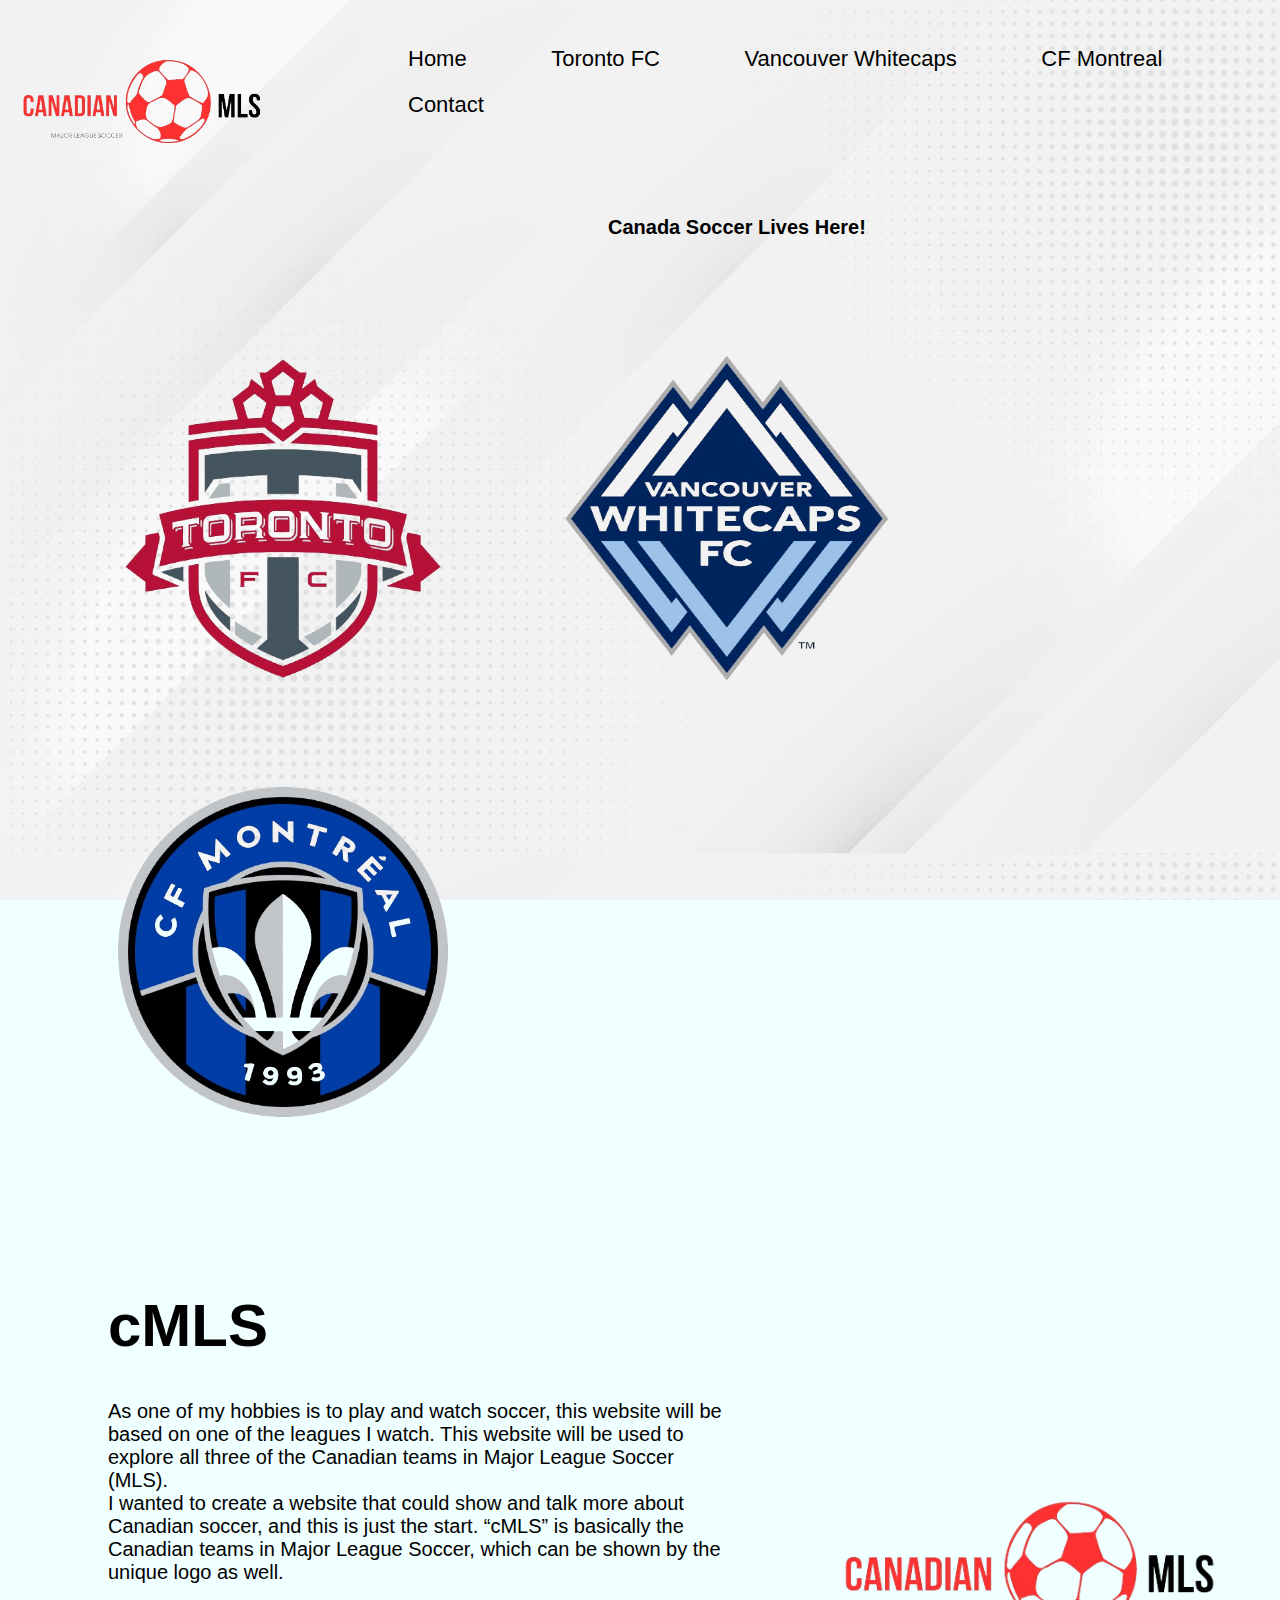
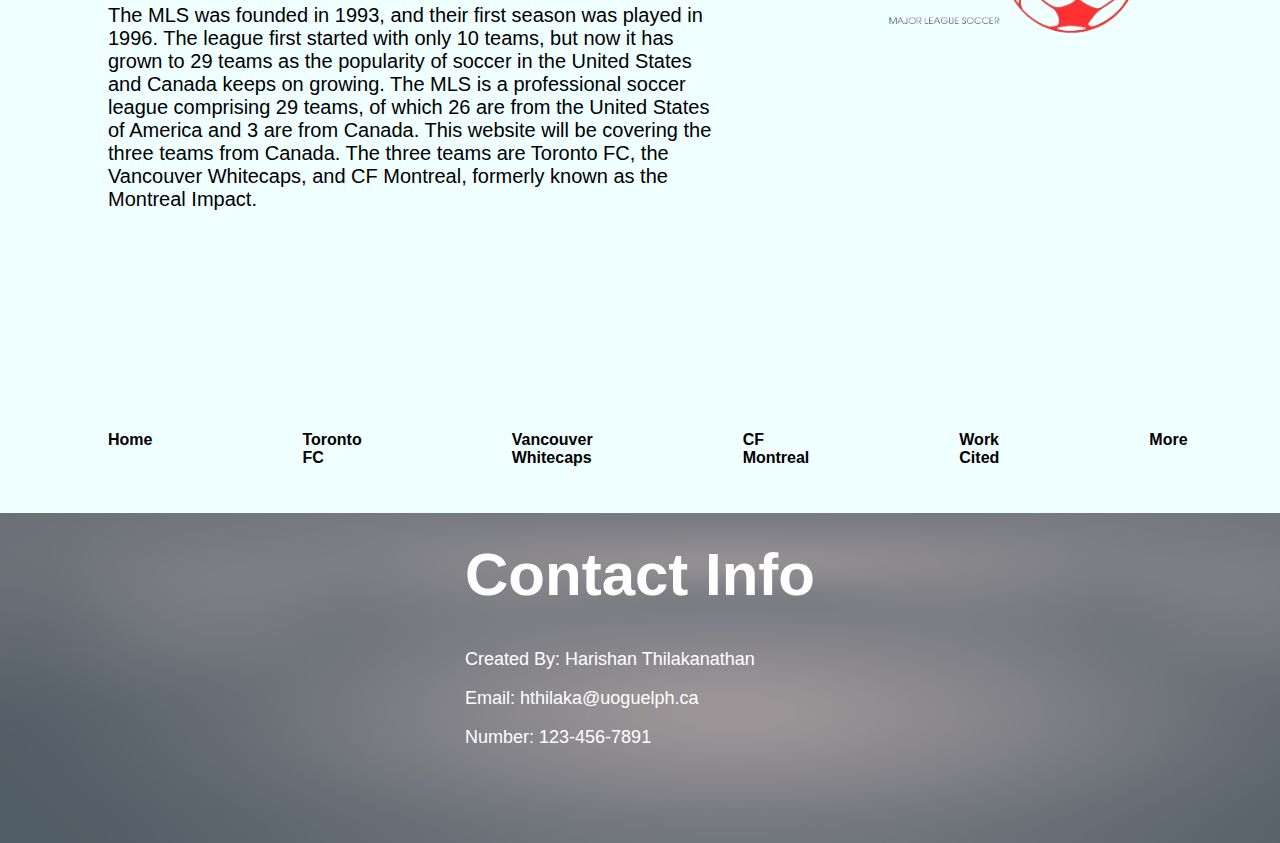
==== index.html @ bbf011fc "Rename home.html to index.html" ====
<!-- By: Harishan Thilakanathan(1274198) -->
<!-- Email: hthilaka@uoguelph.ca -->
<!-- Purpose: Assignment 3 (CIS 1050) -->

<!-- Date: Monday, April 8, 2024 -->

<!-- WORD COUNT: 1300+ Words in this website as a whole -->

<!-- Website is about the 3 different Canadian soccer teams in the MLS (Major League Soccer) -->

<!-- FILENAME: home.html-->

<!------------------------------------------------------------------------------->

<!--this is a declaration, that tells the web browser that this is HTML5-->
<!DOCTYPE html>
<!-- TAG to indicate that this is the beggeineg of html document-->
<html lang="en">
   

<html>

<body>

    <head>
        <meta charset="UTF-8">
        <meta name="viewport" content="width=device-width, initial-scale=1.0">
        <meta http-equiv="X-UA-Compatible" content="ie=edge">
        <title>cMLS</title>
        <link rel="stylesheet" href="webstyle.css" >
    </head>

    

<!--TOP MENU-->

<header>
    <div id = "top-header">
        <nav>
            <ul>
                <li><a href="home.html">Home</a></li>
                <li><a href="one.html">Toronto FC</a></li>
                <li><a href="two.html">Vancouver Whitecaps</a></li>
                <li><a href="three.html">CF Montreal</a></li>
                <li><a href="#section4">Contact</a></li>
            </ul>
        </nav>

    </div>
</header>

<!--The log-->
<div class="logo">

    <img src="newLogo.png">

</div>


<div class="introMoto">

    <h1>Canada Soccer Lives Here! </h1>

</div>


<!--Team logos on the home page-->
<div class="teamLogos">


    <img src="tfcLogo.png">
    <img src="vancLogo.png">
    <img src="montLogo.png">

</div>


<!--The cMLS text on the home page-->
<div class="container">


    <div class="text">

        <h1>cMLS</h1>
        <p>As one of my hobbies is to play and watch soccer, this website will be<br> based on one of the leagues I watch. This website will be used to<br> explore all three of the Canadian teams in Major League Soccer (MLS).<br> I wanted to create a website that could show and talk more about<br> Canadian soccer, and this is just the start. “cMLS” is basically the<br> Canadian teams in Major League Soccer, which can be shown by the<br> unique logo as well. </p>

        <p>The MLS was founded in 1993, and their first season was played in<br> 1996. The league first started with only 10 teams, but now it has<br> grown to 29 teams as the popularity of soccer in the United States<br> and Canada keeps on growing. The MLS is a professional soccer<br> league comprising 29 teams, of which 26 are from the United States<br> of America and 3 are from Canada. This website will be covering the<br> three teams from Canada. The three teams are Toronto FC, the<br> Vancouver Whitecaps, and CF Montreal, formerly known as the<br> Montreal Impact.</p>
    </div>


    <div class="image">

        <img src="newLogo.png" >

    </div>

</div>


<!--The links at the bottom of every page, right above the footer-->
<div class = footerHeader>

    <ul>
        <li><a href="home.html">Home</a></li>
        <li><a href="one.html">Toronto FC</a></li>
        <li><a href="two.html">Vancouver Whitecaps</a></li>
        <li><a href="three.html">CF Montreal</a></li>
        <li><a href="Work Cited - A3 (CIS 1050) - Harishan Thilakanathan (1274198).pdf" download>Work Cited</a></li>
        <li><a href="404.html">More</a></li>
    </ul>

</div>



<!--The footer-->
<section id="section4" class="image-section">

    <img src="footer1.png" class="background-image">

    <div class="textOverlay">

        <h1>Contact Info</h1>

        <p>Created By: Harishan Thilakanathan</p>
        <p>Email: hthilaka@uoguelph.ca</p>
        <p>Number: 123-456-7891</p>

    </div>

</section>

    
</body>

</html>
---- webstyle.css ----
/* By: Harishan Thilakanathan(1274198) */
/* Email: hthilaka@uoguelph.ca */
/* Purpose: Assignment 3 (CIS 1050) */

/* Date: Monday, April 8, 2024 */

/* WORD COUNT: 1300+ Words in this website as a whole */

/* Website is about the 3 different Canadian soccer teams in the MLS (Major League Soccer) */

/* FILENAME: webstyle.css */

/*---------------------------------------------------------------------------------------------*/

body{
    background-color: #F0FFFF;
    background-image: url(4907157.jpg);
    background-size: 100% auto;
    background-attachment: fixed;
    overflow: auto;
}

/* PICUTRE */

.image1{
  width: 300px;
  height: 200px;
}


.logo img{
  width: 290px;
  height: 280px;
  margin-top: -175px;

}


/* HEADER */

nav{
 
  display: flex;
  align-items: right;
  justify-content: space-between;
  flex-wrap: wrap;
  margin-left: 320px;
  margin-top: 20px;
  font-family: Avenir, Montserrat, Corbel, 'URW Gothic', source-sans-pro, sans-serif;
  position: relative;

}
  
/* ROW HEADER */

nav ul li{
  display: inline-block;
  list-style: none;
  margin: 10px 40px;

}

/* DECORATION, COLOUR OF TEXT */

nav ul li a {
  color: #000000;
  text-decoration: none;
  font-size: 22px;
  position: relative;
}


nav ul li a::after{
  content: ' ';
  width: 0;
  height: 3px;
  background: #000000;
  position: absolute;
  left: 0;
  bottom: -6px;
  transition: 0.5s;
}

nav ul li a:hover::after{
  width: 100%;
}

/*----------------------------------------------------------------*/


/*Quote and three teams logos on top of Home Page*/

.introMoto{

  font-family: Avenir, Montserrat, Corbel, 'URW Gothic', source-sans-pro, sans-serif;
  margin-top: -50px;
  margin-left: 600px;
  font-size: 10px;

}

.teamLogos img{

  width: 330px;
  height: 330px;
  margin-top: 100px;
  margin-left: 110px;

}

/*----------------------------------------------------------------*/


/* The Block of text and the logo beside eachother on the Home screen */

.container {
  display: flex;
  align-items: center; 
}


.text h1{
  flex: 1; 
  padding-right: 20px; 
  font-family: Avenir, Montserrat, Corbel, 'URW Gothic', source-sans-pro, sans-serif;
  margin-top: 170px;
  margin-left: 100px;
  font-size: 60px;
}

.text p{
  font-family: Avenir, Montserrat, Corbel, 'URW Gothic', source-sans-pro, sans-serif;
  margin-top: 20px;
  margin-left: 100px;
  font-size: 20px;

}

.image img{
  width: 450px;
  height: 440px;
  margin-left: 100px;
  margin-top: 210px;
}


/*----------------------------------------------------------------*/


/*The links Above the Footer*/

.footerHeader {
  margin-top: 200px;
  margin-left: 100px;
  font-family: Avenir, Montserrat, Corbel, 'URW Gothic', source-sans-pro, sans-serif;

}

.footerHeader ul {
  list-style: none; 
  padding: 0; 
  display: flex; 
  font-weight: bold;
}

.footerHeader li{
  list-style-type: none;
  
}

.footerHeader ul li {
  margin-right: 150px; 
}

.footerHeader ul li a {
  text-decoration: none; 
  color: black; 
}

/*-------------------------------------------------------------------------------------------*/

/*The FOOTER*/

.image-section {
  position: relative; 
}

.background-image {
  position: absolute;
  width: 1472px; 
  height: 330px; 
  margin-top: 30px;
  margin-left: -10px;
  margin-right: -10px;
}


.textOverlay {
  position: absolute; 
  top: 50%; 
  left: 50%; 
  transform: translate(-50%, -50%); 
  color: white; 
  text-align: left; 
  align-items: center;

  margin-top: 150px;
  font-family: Avenir, Montserrat, Corbel, 'URW Gothic', source-sans-pro, sans-serif;
  margin-right: 10px;
  
}

.textOverlay h1{
  font-size: 60px;
  align-items: center;
}

.textOverlay p{
  font-size: 18px;
  list-style-type: none;
  align-items: center;

}

/*---------------------------------------------------------------------------------------------*/




/* one.html CSS ELEMENTS (FOR THE TORONTO FC PAGE) */

.tHeader h1{

  font-family: Avenir, Montserrat, Corbel, 'URW Gothic', source-sans-pro, sans-serif;
  margin-top: -50px;
  margin-left: 110px;
  font-size: 35px;
  color: #e31c34;

}

.tHeader img{

  width: 50px;
  height: 50px;
  margin-top: -80px;
  margin-left: 30px;

}

.tHeader p{

  font-family: Avenir, Montserrat, Corbel, 'URW Gothic', source-sans-pro, sans-serif;
  margin-top: 10px;
  margin-left: 110px;
  font-size: 20px;

}


.tPictures img{

  width: 550px;
  height: 330px;
  margin-top: 100px;
  margin-left: 110px;

}
  

.notableSeason h1{

  font-family: Avenir, Montserrat, Corbel, 'URW Gothic', source-sans-pro, sans-serif;
  margin-top: 140px;
  margin-left: 110px;
  font-size: 35px;

}

.notableSeason p{

  font-family: Avenir, Montserrat, Corbel, 'URW Gothic', source-sans-pro, sans-serif;
  margin-top: 10px;
  margin-left: 110px;
  font-size: 20px;

}

.nSeasonsPictures img{

  width: 370px;
  height: 220px;
  margin-top: 50px;
  margin-left: 110px;
  margin-right: -70px;

}


.notableGame h1{

  font-family: Avenir, Montserrat, Corbel, 'URW Gothic', source-sans-pro, sans-serif;
  margin-top: 210px;
  margin-left: 110px;
  font-size: 35px;

}

.notableGame p{

  font-family: Avenir, Montserrat, Corbel, 'URW Gothic', source-sans-pro, sans-serif;
  margin-top: 10px;
  margin-left: 110px;
  font-size: 20px;
  
}

.nGamePictures img{

  width: 550px;
  height: 330px;
  margin-top: 60px;
  margin-left: 110px;

}

.notablePlayers h1{

  font-family: Avenir, Montserrat, Corbel, 'URW Gothic', source-sans-pro, sans-serif;
  margin-top: 100px;
  margin-left: 110px;
  font-size: 35px;

}

.notablePlayers p{

  font-family: Avenir, Montserrat, Corbel, 'URW Gothic', source-sans-pro, sans-serif;
  margin-top: 10px;
  margin-left: 110px;

}



/* PLAYER 1 (Giovinco) -------------------------*/

.p1Name h1{

  font-family: Avenir, Montserrat, Corbel, 'URW Gothic', source-sans-pro, sans-serif;
  margin-top: 25px;
  margin-left: 110px;
  font-size: 20px;

}

.player1 img{

  width: 445px; 
  height: auto; 
  margin-right: 20px;
  margin-left: 110px;


}

.player1{
  display: flex;
  align-items: center;
}

.player1 ul{

  margin-left: 10px;
  margin-top: 10px;
  padding: 0;
  font-family: Avenir, Montserrat, Corbel, 'URW Gothic', source-sans-pro, sans-serif;

}

.player1 li{
  margin-bottom: 25px;

}


/*PLAYER 2 (Altidore) --------------------------------*/

.p2Name h1{

  font-family: Avenir, Montserrat, Corbel, 'URW Gothic', source-sans-pro, sans-serif;
  margin-top: 40px;
  margin-left: 110px;
  font-size: 20px;
  margin-bottom: -130px;

}

.player2 img{

  width: 445px; 
  height: auto; 
  margin-right: 20px;
  margin-left: 110px;
  margin-top: 150px;

}

.player2{
  display: flex;
  align-items: center;
}

.player2 ul{

  margin-left: 10px;
  margin-top: 100px;
  padding: 0;
  font-family: Avenir, Montserrat, Corbel, 'URW Gothic', source-sans-pro, sans-serif;

}

.player2 li{
  margin-bottom: 35px;
}

/*PLAYER 3 (Osario) -------------------------*/

.p3Name h1{

  font-family: Avenir, Montserrat, Corbel, 'URW Gothic', source-sans-pro, sans-serif;
  margin-top: 50px;
  margin-left: 110px;
  font-size: 20px;
  margin-bottom: -130px;

}

.player3 img{

  width: 445px; 
  height: auto; 
  margin-right: 20px;
  margin-left: 110px;
  margin-top: 150px;

}

.player3{
  display: flex;
  align-items: center;
}

.player3 ul{

  margin-left: 10px;
  margin-top: 150px;
  padding: 0;
  font-family: Avenir, Montserrat, Corbel, 'URW Gothic', source-sans-pro, sans-serif;

}

.player3 li{
  margin-bottom: 25px;
}


/*PLAYER 4 (Bradley) -------------------------*/

.p4Name h1{

  font-family: Avenir, Montserrat, Corbel, 'URW Gothic', source-sans-pro, sans-serif;
  margin-top: 50px;
  margin-left: 110px;
  font-size: 20px;
  margin-bottom: -130px;

}

.player4 img{

  width: 445px; 
  height: auto; 
  margin-right: 20px;
  margin-left: 110px;
  margin-top: 150px;

}

.player4{
  display: flex;
  align-items: center;
}

.player4 ul{

  margin-left: 10px;
  margin-top: 150px;
  padding: 0;
  font-family: Avenir, Montserrat, Corbel, 'URW Gothic', source-sans-pro, sans-serif;

}

.player4 li{
  margin-bottom: 25px;
}


/*---------------------------------------------------------------------------------------------------------------------------*/





/* two.html CSS ELEMENTS (FOR THE Vancouver Whitecaps PAGE) */


.vHeader h1{

  font-family: Avenir, Montserrat, Corbel, 'URW Gothic', source-sans-pro, sans-serif;
  margin-top: -50px;
  margin-left: 110px;
  font-size: 35px;
  color: #9cc2e9;

}

.vHeader img{

  width: 50px;
  height: 50px;
  margin-top: -80px;
  margin-left: 30px;

}

.vHeader p{

  font-family: Avenir, Montserrat, Corbel, 'URW Gothic', source-sans-pro, sans-serif;
  margin-top: 10px;
  margin-left: 110px;
  font-size: 20px;

}

.vPictures img{

  width: 550px;
  height: 330px;
  margin-top: 100px;
  margin-left: 110px;

}


.vNotableSeason h1{

  font-family: Avenir, Montserrat, Corbel, 'URW Gothic', source-sans-pro, sans-serif;
  margin-top: 150px;
  margin-left: 110px;
  font-size: 35px;

}

.vNotableSeason p{

  font-family: Avenir, Montserrat, Corbel, 'URW Gothic', source-sans-pro, sans-serif;
  margin-top: 10px;
  margin-left: 110px;
  font-size: 20px;

}

.vSeasonsPictures img{

  width: 580px;
  height: 380px;
  margin-top: 50px;
  margin-left: 110px;
  margin-right: -70px;

}

.vNotablePlayers h1{

  font-family: Avenir, Montserrat, Corbel, 'URW Gothic', source-sans-pro, sans-serif;
  margin-top: 100px;
  margin-left: 110px;
  font-size: 35px;

}

.vNotablePlayers p{

  font-family: Avenir, Montserrat, Corbel, 'URW Gothic', source-sans-pro, sans-serif;
  margin-top: 10px;
  margin-left: 110px;

}


/* PLAYER 1 (Alphonso Davies) -------------------------*/

.p1NameV h1{

  font-family: Avenir, Montserrat, Corbel, 'URW Gothic', source-sans-pro, sans-serif;
  margin-top: 25px;
  margin-left: 110px;
  font-size: 20px;

}

.player1V img{

  width: 425px; 
  height: auto; 
  margin-right: 20px;
  margin-left: 110px;
  margin-top: -20px;


}

.player1V{
  display: flex;
  align-items: center;
}

.player1V ul{

  margin-left: 10px;
  margin-top: 10px;
  padding: 0;
  font-family: Avenir, Montserrat, Corbel, 'URW Gothic', source-sans-pro, sans-serif;

}

.player1V li{
  margin-bottom: 25px;

}


/*PLAYER 2 (Camilo) -------------------------*/

.p2NameV h1{

  font-family: Avenir, Montserrat, Corbel, 'URW Gothic', source-sans-pro, sans-serif;
  margin-top: 40px;
  margin-left: 110px;
  font-size: 20px;
  margin-bottom: -150px;

}

.player2V img{

  width: 445px; 
  height: auto; 
  margin-right: 20px;
  margin-left: 110px;
  margin-top: 150px;

}

.player2V{
  display: flex;
  align-items: center;
}

.player2V ul{

  margin-left: 10px;
  margin-top: 170px;
  padding: 0;
  font-family: Avenir, Montserrat, Corbel, 'URW Gothic', source-sans-pro, sans-serif;

}

.player2V li{
  margin-bottom: 30px;
}




/*PLAYER 3 (Russel Teibert) -------------------------*/

.p3NameV h1{

  font-family: Avenir, Montserrat, Corbel, 'URW Gothic', source-sans-pro, sans-serif;
  margin-top: 40px;
  margin-left: 110px;
  font-size: 20px;
  margin-bottom: -150px;

}

.player3V img{

  width: 445px; 
  height: auto; 
  margin-right: 20px;
  margin-left: 110px;
  margin-top: 170px;

}

.player3V{
  display: flex;
  align-items: center;
}

.player3V ul{

  margin-left: 10px;
  margin-top: 170px;
  padding: 0;
  font-family: Avenir, Montserrat, Corbel, 'URW Gothic', source-sans-pro, sans-serif;

}

.player3V li{
  margin-bottom: 30px;
}


/*---------------------------------------------------------------------------------------------------------------------------*/





/* three.html CSS ELEMENTS (FOR THE CF MONTREAL PAGE) */


.mHeader h1{

  font-family: Avenir, Montserrat, Corbel, 'URW Gothic', source-sans-pro, sans-serif;
  margin-top: -50px;
  margin-left: 110px;
  font-size: 35px;
  color: #003da7;

}

.mHeader img{

  width: 50px;
  height: 50px;
  margin-top: -80px;
  margin-left: 30px;

}

.mHeader p{

  font-family: Avenir, Montserrat, Corbel, 'URW Gothic', source-sans-pro, sans-serif;
  margin-top: 10px;
  margin-left: 110px;
  font-size: 20px;

}

.mPictures img{

  width: 550px;
  height: 330px;
  margin-top: 100px;
  margin-left: 110px;

}

.mNotableSeason h1{

  font-family: Avenir, Montserrat, Corbel, 'URW Gothic', source-sans-pro, sans-serif;
  margin-top: 150px;
  margin-left: 110px;
  font-size: 35px;

}

.mNotableSeason p{

  font-family: Avenir, Montserrat, Corbel, 'URW Gothic', source-sans-pro, sans-serif;
  margin-top: 10px;
  margin-left: 110px;
  font-size: 20px;

}

.mSeasonsPictures img{

  width: 580px;
  height: 300px;
  margin-top: 50px;
  margin-left: 110px;
  margin-right: -70px;

}

.logoChange h1{

  font-family: Avenir, Montserrat, Corbel, 'URW Gothic', source-sans-pro, sans-serif;
  margin-top: 150px;
  margin-left: 110px;
  font-size: 35px;


}

.logoChange p{

  font-family: Avenir, Montserrat, Corbel, 'URW Gothic', source-sans-pro, sans-serif;
  margin-top: 10px;
  margin-left: 110px;
  font-size: 20px;

}

.changePics img{

    width: 370px;
    height: 350px;
    margin-top: 50px;
    margin-left: 110px;
    margin-right: -70px;
  
}



.mNotablePlayers h1{

  font-family: Avenir, Montserrat, Corbel, 'URW Gothic', source-sans-pro, sans-serif;
  margin-top: 150px;
  margin-left: 110px;
  font-size: 35px;

}

.mNotablePlayers p{

  font-family: Avenir, Montserrat, Corbel, 'URW Gothic', source-sans-pro, sans-serif;
  margin-top: 10px;
  margin-left: 110px;

}


/* PLAYER 1 (Ignacio Piatti) -------------------------*/

.p1NameM h1{

  font-family: Avenir, Montserrat, Corbel, 'URW Gothic', source-sans-pro, sans-serif;
  margin-top: 25px;
  margin-left: 110px;
  font-size: 20px;

}

.player1M img{

  width: 425px; 
  height: auto; 
  margin-right: 20px;
  margin-left: 110px;
  margin-top: -15px;


}

.player1M{
  display: flex;
  align-items: center;
}

.player1M ul{

  margin-left: 10px;
  margin-top: 10px;
  padding: 0;
  font-family: Avenir, Montserrat, Corbel, 'URW Gothic', source-sans-pro, sans-serif;

}

.player1M li{
  margin-bottom: 25px;

}



/*PLAYER 2 (Evan Bush) -------------------------*/

.p2NameM h1{

  font-family: Avenir, Montserrat, Corbel, 'URW Gothic', source-sans-pro, sans-serif;
  margin-top: 40px;
  margin-left: 110px;
  font-size: 20px;
  margin-bottom: -150px;

}

.player2M img{

  width: 425px; 
  height: auto; 
  margin-right: 20px;
  margin-left: 110px;
  margin-top: 160px;

}

.player2M{
  display: flex;
  align-items: center;
}

.player2M ul{

  margin-left: 10px;
  margin-top: 170px;
  padding: 0;
  font-family: Avenir, Montserrat, Corbel, 'URW Gothic', source-sans-pro, sans-serif;

}

.player2M li{
  margin-bottom: 30px;
}



/*PLAYER 3 (Marco Di Vaio) -------------------------*/

.p3NameM h1{

  font-family: Avenir, Montserrat, Corbel, 'URW Gothic', source-sans-pro, sans-serif;
  margin-top: 50px;
  margin-left: 110px;
  font-size: 20px;
  margin-bottom: -150px;

}

.player3M img{

  width: 425px; 
  height: auto; 
  margin-right: 20px;
  margin-left: 110px;
  margin-top: 130px;

}

.player3M{
  display: flex;
  align-items: center;
}

.player3M ul{

  margin-left: 10px;
  margin-top: 170px;
  padding: 0;
  font-family: Avenir, Montserrat, Corbel, 'URW Gothic', source-sans-pro, sans-serif;

}

.player3M li{
  margin-bottom: 30px;
}

/*---------------------------------------------------------------------------------------------------------------------------*/




/* 404 PAGE */


.notFound h1{

  position: absolute;
  top: 30%;
  left: 50%;
  transform: translate(-50%, -50%);
  text-align: center;
  font-family: Avenir, Montserrat, Corbel, 'URW Gothic', source-sans-pro, sans-serif;
  font-size: 50px;
}

.notFound p{


  position: absolute;
  top: 40%;
  left: 50%;
  transform: translate(-50%, -50%);
  text-align: center;
  font-family: Avenir, Montserrat, Corbel, 'URW Gothic', source-sans-pro, sans-serif;

}

.notFound a{
  text-decoration: none;
  color: #000000;
}

.nFound p{

  position: absolute;
  top: 45%;
  left: 50%;
  transform: translate(-50%, -50%);
  text-align: center;
  font-family: Avenir, Montserrat, Corbel, 'URW Gothic', source-sans-pro, sans-serif;

}

.nFound a{

  text-decoration: none;
  color: #000000;

}


.nFound img{
  margin-top: 350px;
  height: auto;
  width: 300px;
  margin-left: 590px;
}
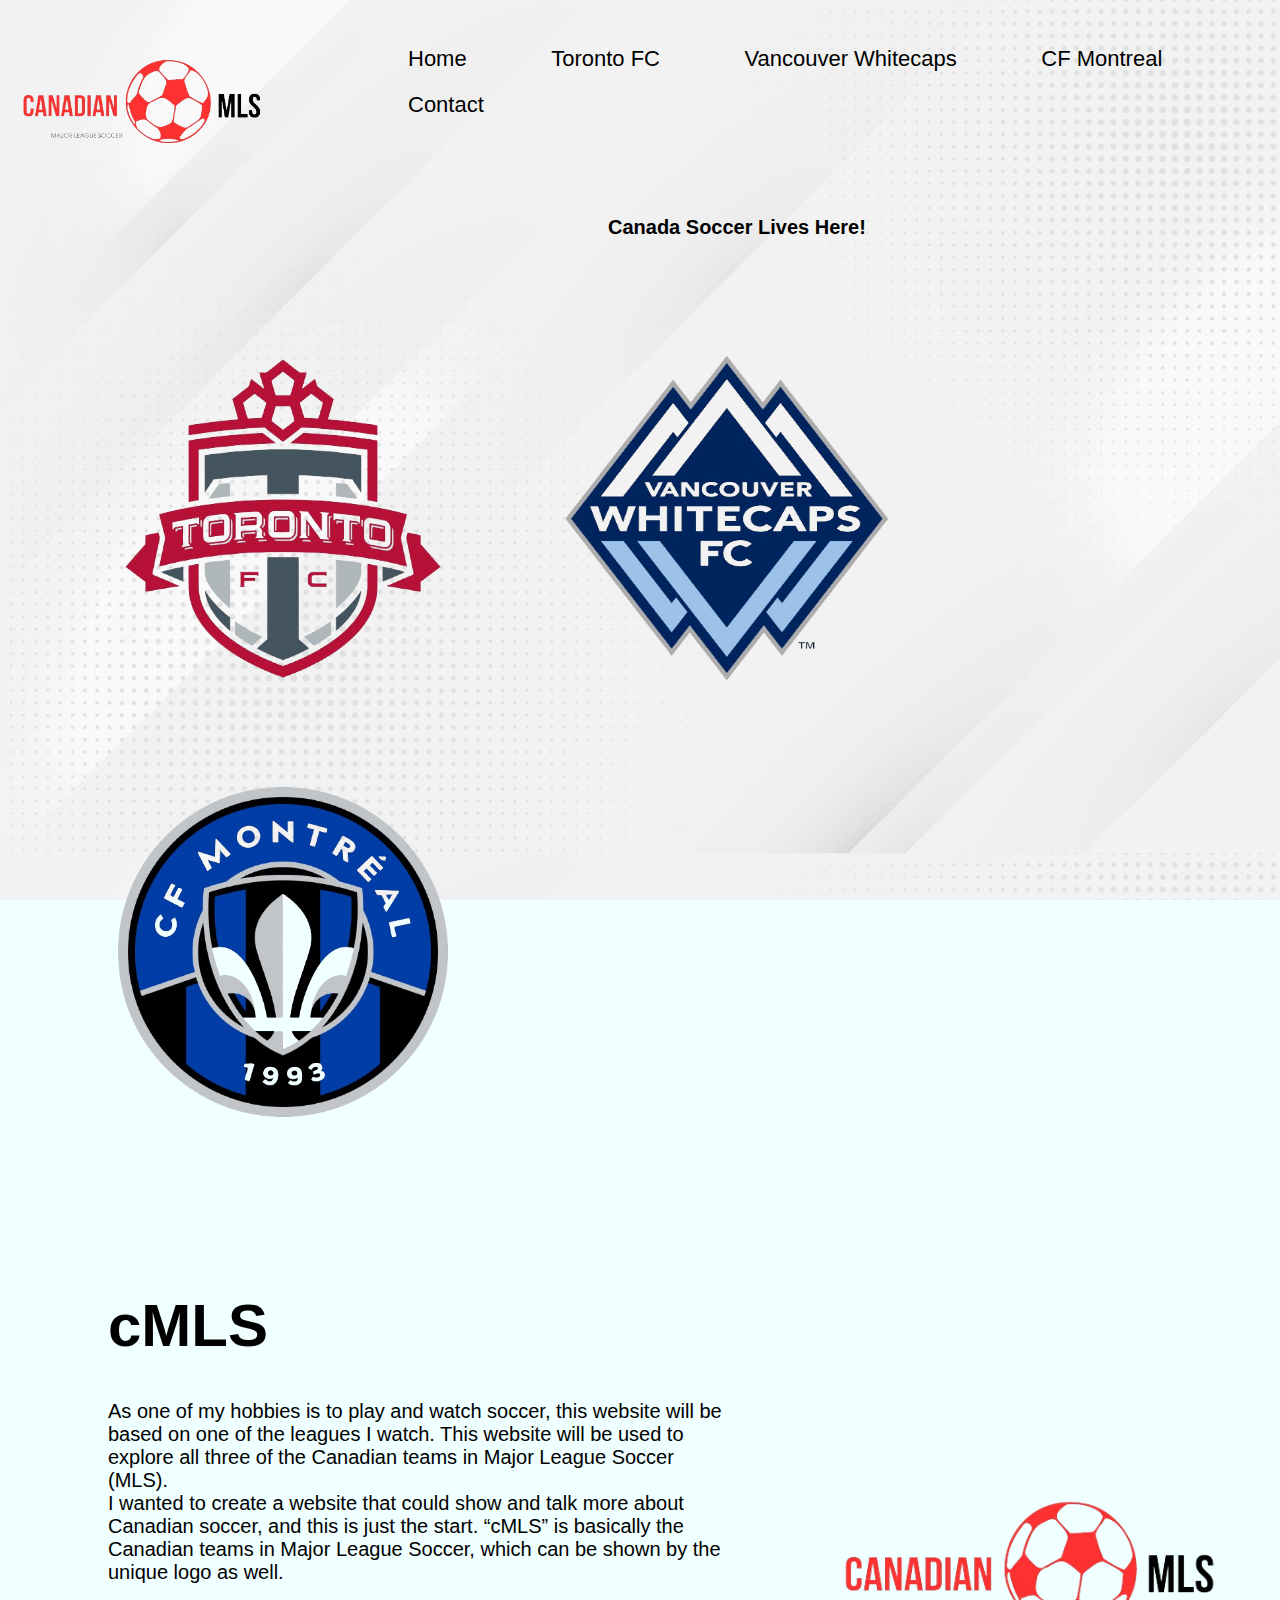
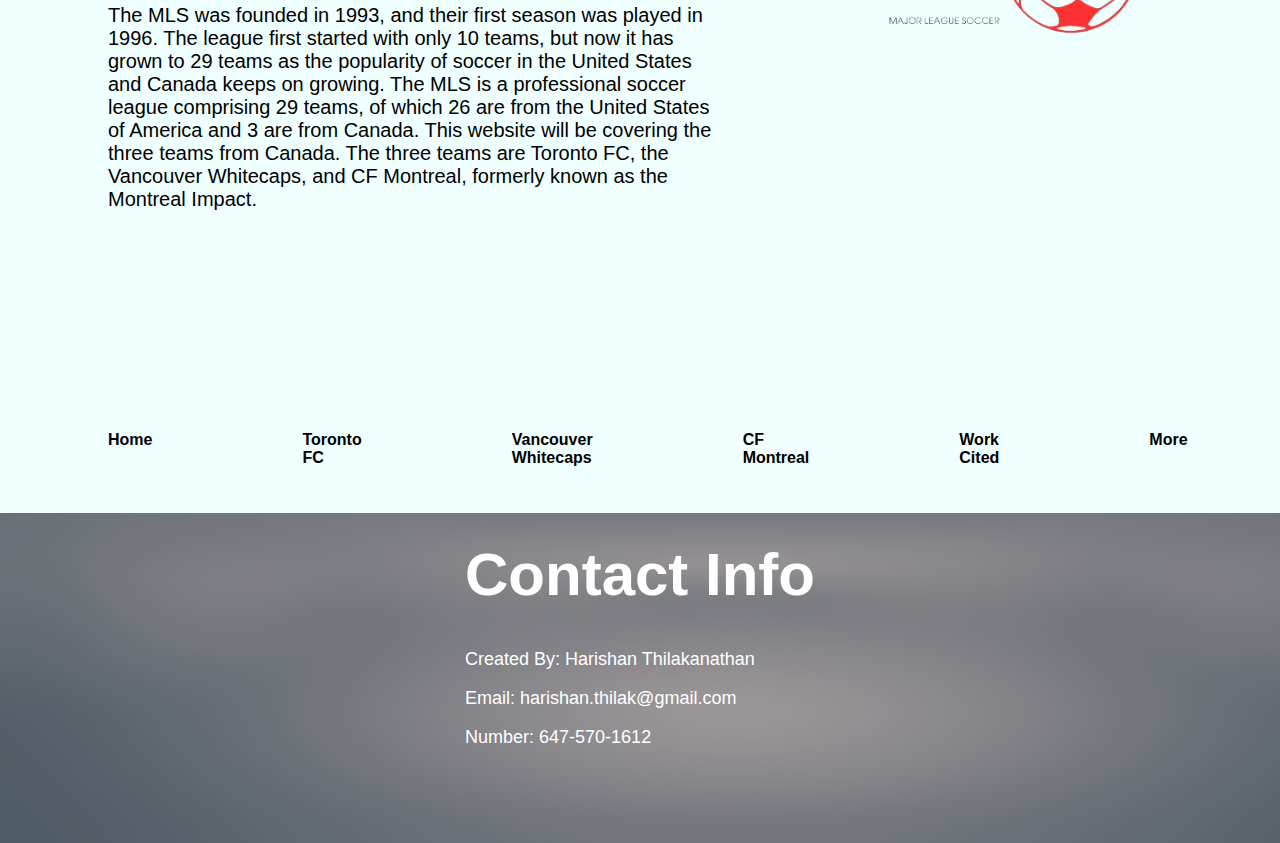
==== commit fce05782: "Update index.html" ====
--- a/index.html
+++ b/index.html
@@ -38,7 +38,7 @@
     <div id = "top-header">
         <nav>
             <ul>
-                <li><a href="home.html">Home</a></li>
+                <li><a href="index.html">Home</a></li>
                 <li><a href="one.html">Toronto FC</a></li>
                 <li><a href="two.html">Vancouver Whitecaps</a></li>
                 <li><a href="three.html">CF Montreal</a></li>
@@ -101,7 +101,7 @@
 <div class = footerHeader>
 
     <ul>
-        <li><a href="home.html">Home</a></li>
+        <li><a href="index.html">Home</a></li>
         <li><a href="one.html">Toronto FC</a></li>
         <li><a href="two.html">Vancouver Whitecaps</a></li>
         <li><a href="three.html">CF Montreal</a></li>
@@ -123,8 +123,8 @@
         <h1>Contact Info</h1>
 
         <p>Created By: Harishan Thilakanathan</p>
-        <p>Email: hthilaka@uoguelph.ca</p>
-        <p>Number: 123-456-7891</p>
+        <p>Email: harishan.thilak@gmail.com</p>
+        <p>Number: 647-570-1612</p>
 
     </div>
 
